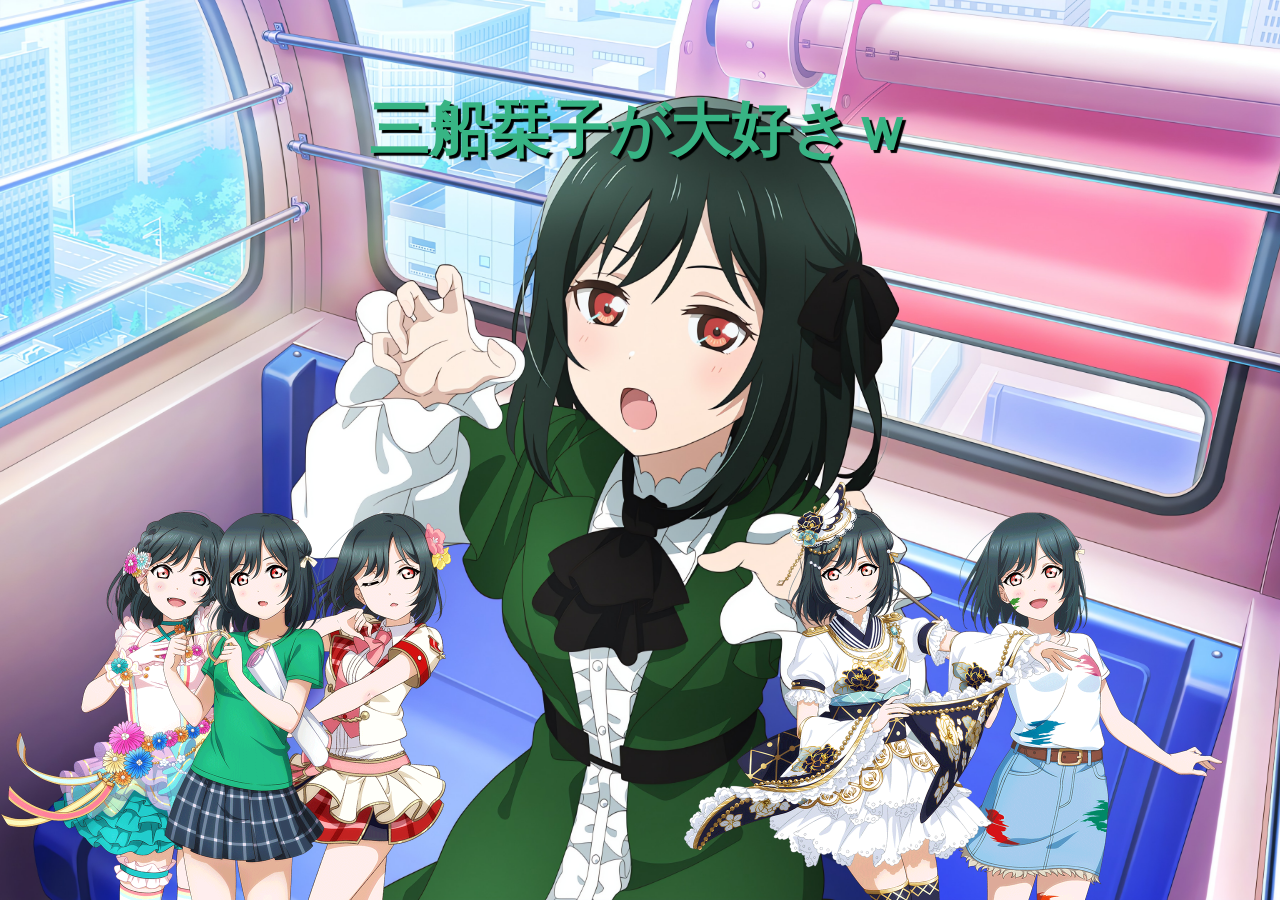
==== index.html @ 2fde6b37 "サイト準備中" ====
<!DOCTYPE html>
<html lang="en">
<head>
    <meta charset="UTF-8">

    <meta name="viewport" content="width=device-width, initial-scale=1.0">

    <title>三船栞子が大好き！</title>

    <meta
        name="description"
        content="三船栞子ドキドキスキスキクラブウェブサイト「準備中」"
    >

    <link rel="icon" href="favicon.ico" type="image/x-icon">
    <link rel="stylesheet" href="styles/style.css">
</head>

<body>

    <header>
    </header>

    <div id="main">
        <h2>三船栞子が大好きｗ</h2>

        <img src="images/shiok/13.png" alt="三船栞子" id='shiok-1'>
        <img src="images/shiok/18.png" alt="三船栞子" id='shiok-2'>
        <img src="images/shiok/2.png" alt="三船栞子" id='shiok-3'>
        <img src="images/shiok/11.png" alt="三船栞子" id='shiok-4'>
        <img src="images/shiok/15.png" alt="三船栞子" id='shiok-5'>
    </div>

    <!--
    <footer>
        <p>&copy; 2026 三船栞子ドキドキスキスキクラブ</p>
    </footer>
-->

    <!-- JavaScript -->
    <script src="script.js"></script>
</body>
</html>
---- styles/style.css ----
body {
    margin: 0;
    min-height: 100vh;

    background-image: url('../images/shiok/koufukuron.jpg');
    background-repeat: no-repeat;
    background-size: cover;
    background-position: center 25%;
    font-family: sans-serif;
}

#main {
    padding: 20px;
    text-align: center;

    color: #37b484;
    text-shadow: 3px 3px 1px #000;

    font-size: 2.5em;

    padding-top: 40px;
}

#shiok-1 {
    position: absolute;
    width: 40%;
    height: auto;

    bottom: 0;
    left: -80px;
}

#shiok-2 {
    position: absolute;
    width: 40%;
    height: auto;

    bottom: 0;
    right: 0;
}

#shiok-3 {
    position: absolute;
    width: 40%;
    height: auto;

    bottom: 0;
    right: 180px;
}

#shiok-4 {
    position: absolute;
    width: 40%;
    height: auto;

    bottom: 0;
    left: 120px;
}

#shiok-5 {
    position: absolute;
    width: 40%;
    height: auto;

    bottom: 0;
    left: 0;
}
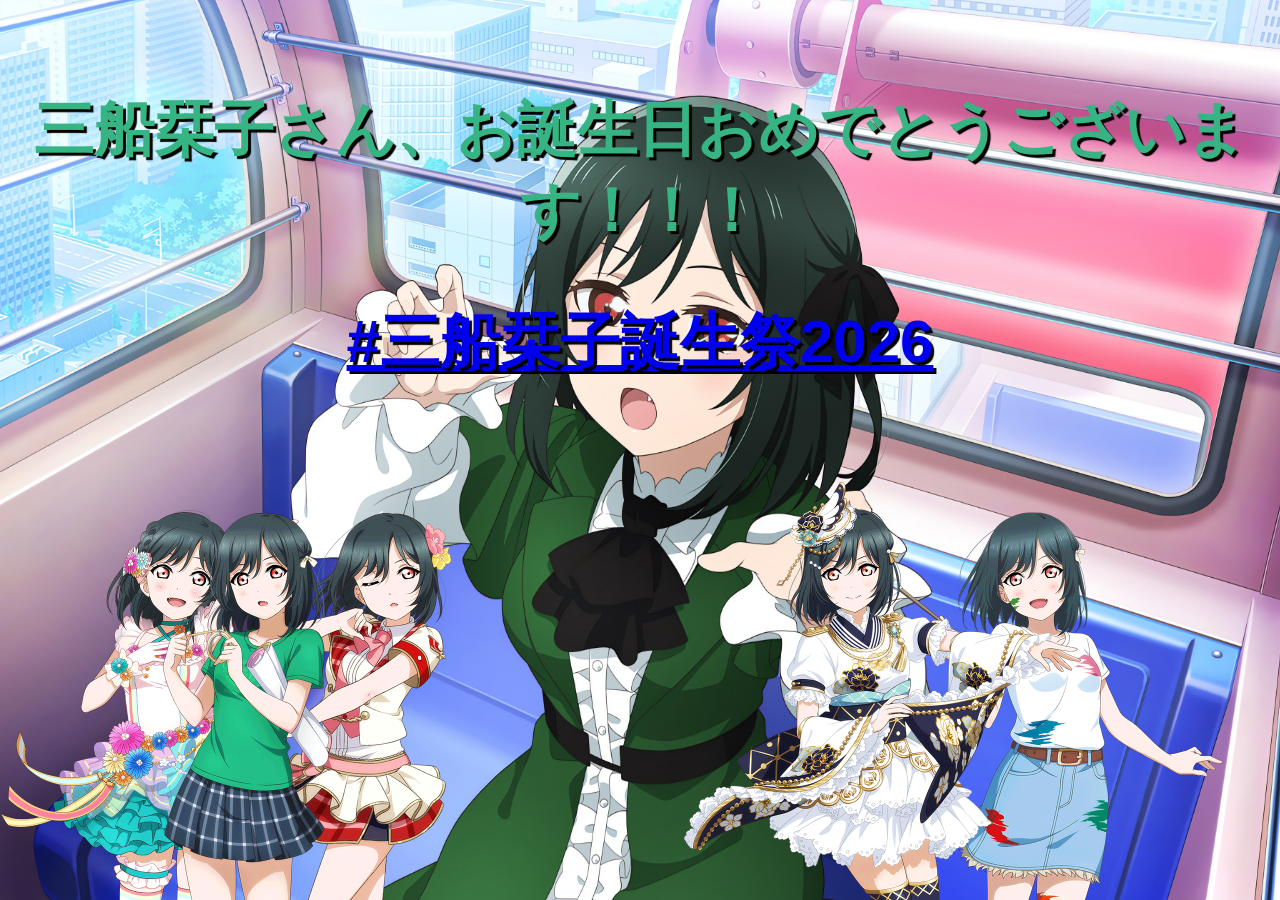
==== commit 922f4e59: "誕生日メッセジー" ====
--- a/index.html
+++ b/index.html
@@ -4,6 +4,11 @@
     <meta charset="UTF-8">
 
     <meta name="viewport" content="width=device-width, initial-scale=1.0">
+    <meta property="og:image" content="https://www.nijigasaki.com/images/shiok/ka.jpg">
+    <meta property="og:url" content="https://www.nijigasaki.com/">
+    <meta property="og:type" content="website">
+    <meta property="og:title" content="三船栞子が大好き！">
+    <meta property="og:description" content="三船栞子ドキドキスキスキクラブウェブサイト「準備中」">
 
     <title>三船栞子が大好き！</title>
 
@@ -22,8 +27,8 @@
     </header>
 
     <div id="main">
-        <h2>三船栞子が大好きｗ</h2>
-
+        <h2>三船栞子さん、お誕生日おめでとうございます！！！</h2>
+        <h2><a href="https://x.com/hashtag/%E4%B8%89%E8%88%B9%E6%A0%9E%E5%AD%90%E7%94%9F%E8%AA%95%E7%A5%AD2026" target="_blank">#三船栞子誕生祭2026</a></h2>
         <img src="images/shiok/13.png" alt="三船栞子" id='shiok-1'>
         <img src="images/shiok/18.png" alt="三船栞子" id='shiok-2'>
         <img src="images/shiok/2.png" alt="三船栞子" id='shiok-3'>
@@ -36,8 +41,5 @@
         <p>&copy; 2026 三船栞子ドキドキスキスキクラブ</p>
     </footer>
 -->
-
-    <!-- JavaScript -->
-    <script src="script.js"></script>
 </body>
 </html>
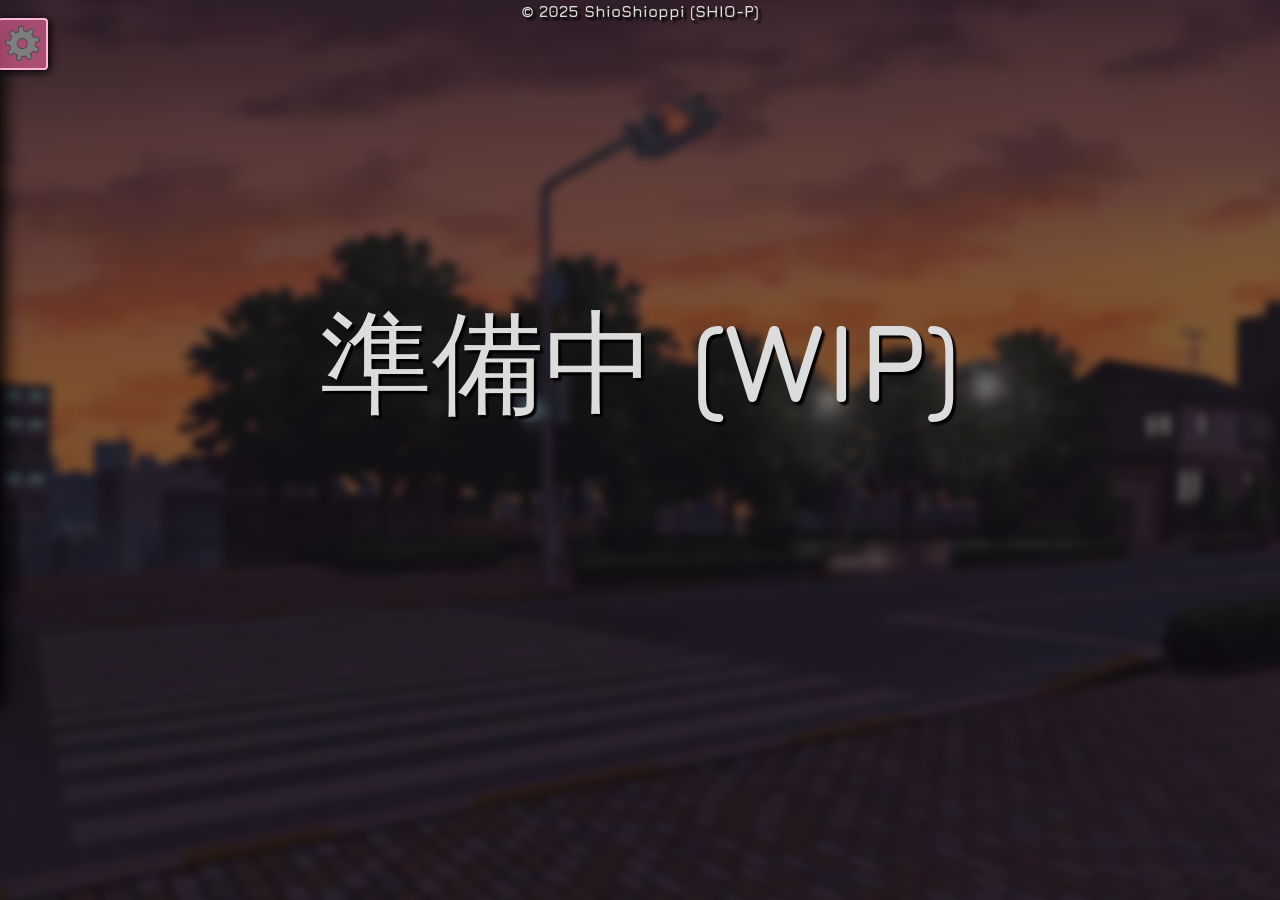
==== commit 556c5745: "Changed the entire website. Added event site and redirected character sites." ====
--- a/index.html
+++ b/index.html
@@ -1,45 +1,39 @@
-<!DOCTYPE html>
-<html lang="en">
+<!doctype html>
+<html>
+
 <head>
-    <meta charset="UTF-8">
+  <meta charset="utf-8">
+  <meta name="viewport" content="width=device-width, initial-scale=1">
+  <!--<meta http-equiv="refresh" content="2">-->
+  <title>ShioShioppiのウェブサイト</title>
+  <link rel="stylesheet" href="styles/style.css">
+  <meta name="description" content="自分のウェブサイトです。ようこそ～">
 
-    <meta name="viewport" content="width=device-width, initial-scale=1.0">
-    <meta property="og:image" content="https://www.nijigasaki.com/images/shiok/ka.jpg">
-    <meta property="og:url" content="https://www.nijigasaki.com/">
-    <meta property="og:type" content="website">
-    <meta property="og:title" content="三船栞子が大好き！">
-    <meta property="og:description" content="三船栞子ドキドキスキスキクラブウェブサイト「準備中」">
+  <meta property="og:title" content="Nijigasaki">
+  <meta property="og:url" content="">
+  <meta property="og:image" content="">
+  <meta property="og:image:alt" content="">
+  <meta name="keywords" content="Love Live!, ラブライブ！, School Idol, スクールアイドル, U's, μ's, Aqours, Nijigasaki, Liella, Hasunosora">
 
-    <title>三船栞子が大好き！</title>
-
-    <meta
-        name="description"
-        content="三船栞子ドキドキスキスキクラブウェブサイト「準備中」"
-    >
-
-    <link rel="icon" href="favicon.ico" type="image/x-icon">
-    <link rel="stylesheet" href="styles/style.css">
+  <link rel="icon" href="/favicon.ico" sizes="any">
+  <link rel="manifest" href="site.webmanifest">
+  <meta name="theme-color" content="#e10b80">
 </head>
 
 <body>
+  <div id="nav-bar" class="config-panel">
+	  <div id="config" onclick="toggleSettings(this)"></div>
+	  <h2 data-loc-key="options.label" class="llfont">Settings</h2>
+  </div>
+  <!--Literally only used as a background so that opacity works correctly.-->
+  <div id='background-primary' style="display: block"></div>
+  <div id='background-hidden' style="display: none"></div>
+  <div id="loading-text" class="llfont" style="display: block">準備中 (WIP)</div>
+	<footer>
+		<span class="llfont">&copy; 2025 ShioShioppi (SHIO-P)</span>
+	</footer>
+  </div>
+	<script src="scripts/index.js"></script>
+</body>
 
-    <header>
-    </header>
-
-    <div id="main">
-        <h2>三船栞子さん、お誕生日おめでとうございます！！！</h2>
-        <h2><a href="https://x.com/hashtag/%E4%B8%89%E8%88%B9%E6%A0%9E%E5%AD%90%E7%94%9F%E8%AA%95%E7%A5%AD2026" target="_blank">#三船栞子誕生祭2026</a></h2>
-        <img src="images/shiok/13.png" alt="三船栞子" id='shiok-1'>
-        <img src="images/shiok/18.png" alt="三船栞子" id='shiok-2'>
-        <img src="images/shiok/2.png" alt="三船栞子" id='shiok-3'>
-        <img src="images/shiok/11.png" alt="三船栞子" id='shiok-4'>
-        <img src="images/shiok/15.png" alt="三船栞子" id='shiok-5'>
-    </div>
-
-    <!--
-    <footer>
-        <p>&copy; 2026 三船栞子ドキドキスキスキクラブ</p>
-    </footer>
--->
-</body>
-</html>+</html>
--- a/styles/style.css
+++ b/styles/style.css
@@ -1,67 +1,727 @@
+/*! HTML5 Boilerplate v9.0.1 | MIT License | https://html5boilerplate.com/ */
+
+/* main.css 3.0.0 | MIT License | https://github.com/h5bp/main.css#readme */
+/*
+ * What follows is the result of much research on cross-browser styling.
+ * Credit left inline and big thanks to Nicolas Gallagher, Jonathan Neal,
+ * Kroc Camen, and the H5BP dev community and team.
+ */
+
+/* ==========================================================================
+   Base styles: opinionated defaults
+   ========================================================================== */
+
+html {
+  color: #222;
+  font-size: 1em;
+  line-height: 1.4;
+}
+
+::-moz-selection {
+  background: #b3d4fc;
+  text-shadow: none;
+}
+
+::selection {
+  background: #b3d4fc;
+  text-shadow: none;
+}
+
+/*
+ * A better looking default horizontal rule
+ */
+
+hr {
+  display: block;
+  height: 1px;
+  border: 0;
+  border-top: 1px solid #ccc;
+  margin: 1em 0;
+  padding: 0;
+}
+
+audio,
+canvas,
+iframe,
+img,
+svg,
+video {
+  vertical-align: middle;
+}
+
+fieldset {
+  border: 0;
+  margin: 0;
+  padding: 0;
+}
+
+/*
+ * Allow only vertical resizing of textareas.
+ */
+
+textarea {
+  resize: vertical;
+}
+
+.hidden,
+[hidden] {
+  display: none !important;
+}
+
+.visually-hidden {
+  border: 0;
+  clip: rect(0, 0, 0, 0);
+  height: 1px;
+  margin: -1px;
+  overflow: hidden;
+  padding: 0;
+  position: absolute;
+  white-space: nowrap;
+  width: 1px;
+  /* 1 */
+}
+
+.visually-hidden.focusable:active,
+.visually-hidden.focusable:focus {
+  clip: auto;
+  height: auto;
+  margin: 0;
+  overflow: visible;
+  position: static;
+  white-space: inherit;
+  width: auto;
+}
+
+/*
+ * Hide visually and from screen readers, but maintain layout
+ */
+
+.invisible {
+  visibility: hidden;
+}
+
+/*
+ * Clearfix: contain floats
+ *
+ * The use of `table` rather than `block` is only necessary if using
+ * `::before` to contain the top-margins of child elements.
+ */
+
+.clearfix::before,
+.clearfix::after {
+  content: "";
+  display: table;
+}
+
+.clearfix::after {
+  clear: both;
+}
+
+/* ==========================================================================
+   EXAMPLE Media Queries for Responsive Design.
+   These examples override the primary ('mobile first') styles.
+   Modify as content requires.
+   ========================================================================== */
+
+@media only screen and (min-width: 35em) {
+  /* Style adjustments for viewports that meet the condition */
+}
+
+@media print,
+  (-webkit-min-device-pixel-ratio: 1.25),
+  (min-resolution: 1.25dppx),
+  (min-resolution: 120dpi) {
+  /* Style adjustments for high resolution devices */
+}
+
+/* ==========================================================================
+   Print styles.
+   Inlined to avoid the additional HTTP request:
+   https://www.phpied.com/delay-loading-your-print-css/
+   ========================================================================== */
+
+@media print {
+  *,
+  *::before,
+  *::after {
+    background: #fff !important;
+    color: #000 !important;
+    /* Black prints faster */
+    box-shadow: none !important;
+    text-shadow: none !important;
+  }
+
+  a,
+  a:visited {
+    text-decoration: underline;
+  }
+
+  a[href]::after {
+    content: " (" attr(href) ")";
+  }
+
+  abbr[title]::after {
+    content: " (" attr(title) ")";
+  }
+
+  /*
+   * Don't show links that are fragment identifiers,
+   * or use the `javascript:` pseudo protocol
+   */
+  a[href^="#"]::after,
+  a[href^="javascript:"]::after {
+    content: "";
+  }
+
+  pre {
+    white-space: pre-wrap !important;
+  }
+
+  pre,
+  blockquote {
+    border: 1px solid #999;
+    page-break-inside: avoid;
+  }
+
+  tr,
+  img {
+    page-break-inside: avoid;
+  }
+
+  p,
+  h2,
+  h3 {
+    orphans: 3;
+    widows: 3;
+  }
+
+  h2,
+  h3 {
+    page-break-after: avoid;
+  }
+}
+
+/*Non-boiler-plate CSS*/
+
+/*Set the size of the entire document for positioning and reset the margins.*/
+html {
+  height: 100%;
+  margin: 0;
+}
+
+/*Set the size of the main body for positioning and reset the margins.*/
 body {
-    margin: 0;
-    min-height: 100vh;
-
-    background-image: url('../images/shiok/koufukuron.jpg');
-    background-repeat: no-repeat;
-    background-size: cover;
-    background-position: center 25%;
-    font-family: sans-serif;
-}
-
-#main {
-    padding: 20px;
-    text-align: center;
-
-    color: #37b484;
-    text-shadow: 3px 3px 1px #000;
-
-    font-size: 2.5em;
-
-    padding-top: 40px;
-}
-
-#shiok-1 {
-    position: absolute;
-    width: 40%;
-    height: auto;
-
-    bottom: 0;
-    left: -80px;
-}
-
-#shiok-2 {
-    position: absolute;
-    width: 40%;
-    height: auto;
-
-    bottom: 0;
-    right: 0;
-}
-
-#shiok-3 {
-    position: absolute;
-    width: 40%;
-    height: auto;
-
-    bottom: 0;
-    right: 180px;
-}
-
-#shiok-4 {
-    position: absolute;
-    width: 40%;
-    height: auto;
-
-    bottom: 0;
-    left: 120px;
-}
-
-#shiok-5 {
-    position: absolute;
-    width: 40%;
-    height: auto;
-
-    bottom: 0;
-    left: 0;
-}+  height: 100%;
+  margin: 0;
+  background-color: black;
+}
+
+html,
+body {
+  margin: 0;
+  padding: 0;
+  overflow-x: hidden;
+}
+
+#background-primary, #background-hidden {
+  width: 100vw;
+  height: 100vh;
+  position: fixed;
+  background-position: center;
+  background-size: cover;
+  background-repeat: no-repeat;
+  z-index: -100;
+  opacity: 50%;
+  filter: blur(4px);
+
+  /*Background Animation Testing*/
+  /*animation: testbg 120s linear 0s 1;*/
+}
+
+#main-container {
+  width: 100vw;
+  max-width: 100vw;
+  height: 100vh;
+
+  /*Flex Container*/
+  display: flex;
+  flex-direction: column;
+  align-items: center;
+  position: relative;
+
+  overflow: auto;
+}
+
+#banner {
+  /*Image of the banner*/
+  /*Scaling and Positioning*/
+  width: 50%;
+  height: auto;
+
+  /*Styling*/
+  background-color: #e10b80;
+  border: #b30765 2px solid;
+  border-radius: 18px;
+  margin-top: 8px;
+  margin-bottom: 8px;
+  opacity: 70%;
+  box-shadow: 0px 14px 20px black;
+
+  transition: transform 0.1s linear;
+  transition: all 0.2s ease;
+}
+
+#banner:hover {
+  transform: scale(1.05, 1.05);
+  cursor: pointer;
+}
+
+#banner:active {
+  transition: transform 0.05s linear;
+  -o-transition: transform 0.05s linear;
+  -moz-transition: transform 0.05s linear;
+  -webkit-transition: transform 0.05s linear;
+  transform: scale(0.95, 0.95);
+}
+
+/*Main content div containing all buttons*/
+#content {
+  /*Scaling and Positioning*/
+  width: 100%;
+  text-align: center;
+  flex-grow: 0;
+  display: flex;
+  flex-direction: column;
+  align-items: center;
+  justify-content: center;
+  transition: all 0.4s ease;
+
+  /*Styling
+  background-color: rgba(225, 11, 128, 0.15);
+  border: #b30765 2px solid;
+  border-radius: 4px;
+  text-align: center;
+
+  backdrop-filter: blur(8px);
+  -webkit-backdrop-filter: blur(8px);
+
+  position: relative;
+  overflow: hidden;
+  */
+}
+
+#description-header {
+  font-size: 0.9rem !important;
+  text-wrap-mode: nowrap;
+
+  transition: all 0.4s ease;
+
+  animation: pulse 2s ease-in-out 0s infinite alternate; 
+}
+
+#button-list {
+  list-style: none;
+  list-style-position: outside;
+  padding: none;
+
+  /*Flex Container for centering*/
+  flex-direction: column;
+  display: flex;
+  justify-content: center;
+  align-items: center;
+  width: 100%;
+
+  margin-right: 0;
+  padding-top: 0;
+  visibility: visible;
+
+  transition: margin-right 0.2s linear, visibility 0.2s linear; 
+}
+
+.slide-left-anim {
+  /*margin-left: 150vw !important;*/
+  
+  visibility: hidden !important;
+}
+
+#config {
+  position: absolute;
+  height: 48px;
+  left: 100.1%;
+  top: -2px;
+  aspect-ratio: 1;
+  box-shadow: 2px 2px 8px black;
+
+  background-image: url('/images/Buttons/SettingsCog.png');
+  background-size: 82% auto;
+  background-repeat: no-repeat;
+  background-position: 60% 50%;
+
+  border-top: #fab7d8 2px solid;
+  border-bottom: #fab7d8 2px solid;
+  border-right: #fab7d8 2px solid;
+  border-radius: 4px;
+
+  /*Browser Support haha*/
+  transition: all 0.1s linear;
+  /*Position above nav-bar.*/
+  z-index: 10000;
+
+  background-color: rgba(228, 97, 151, 0.65);
+}
+
+#config:hover {
+  transform: scale(1.05, 1.05);
+  -o-transform: scale(1.05, 1.05);
+  -moz-transform: scale(1.05, 1.05);
+  -webkit-transform: scale(1.05, 1.05);
+  -ms-transform: scale(1.05, 1.05);
+  cursor: pointer;
+}
+
+#nav-bar {
+  border-radius: 4px;
+  position: absolute;
+  top: 18px;
+  left: -202px;
+  width: 200px;
+  min-width: 200px;
+  max-height: 75vh;
+  height: 75vh;
+
+  z-index: 2000;
+
+  /*Animation*/
+  visibility: visible;
+
+  display: flex;
+  justify-content: center;
+
+  transition: left 0.1s linear, visibility 0.1s linear;
+
+  backdrop-filter: blur(6px);
+  -webkit-backdrop-filter: blur(6px);
+
+  border-left: 0;
+}
+
+.nav-open-anim {
+
+  /*
+  min-height: 75vh !important;
+  */
+  left: -1px !important;
+  visibility: visible !important;
+}
+
+footer {
+  width: 100%;
+  text-align: center;
+}
+
+/*Class Styling*/
+.button-element {
+  width: 300px;
+  max-width: 300px;
+  max-height: 60px;
+  height: 60px;
+
+  /*Styling*/
+  text-align: right;
+  line-height: 38px;
+  font-size: 2rem;
+
+  /*Browser Support haha*/
+  transition: transform 0.1s linear;
+  -o-transition: transform 0.1s linear;
+  -moz-transition: transform 0.1s linear;
+  -webkit-transition: transform 0.1s linear;
+
+  /*Positioning (Spacing)*/
+  margin-bottom: 24px;
+  position: relative;
+}
+
+.button-element:hover {
+  /*Browser Support haha*/
+  transform: scale(1.05, 1.05);
+  cursor: pointer;
+}
+
+.button-element:active {
+  transition: transform 0.05s linear;
+  -o-transition: transform 0.05s linear;
+  -moz-transition: transform 0.05s linear;
+  -webkit-transition: transform 0.05s linear;
+  transform: scale(0.95, 0.95);
+}
+
+/*This is for the text inside of the buttons.*/
+.button-element > span:not(.button-description) {
+  opacity: 85%;
+}
+
+.panel-style {
+  background-color: rgba(228, 97, 151, 0.65);
+  border: #fab7d8 2px solid;
+  border-radius: 12px;
+
+  box-shadow: 4px 10px 20px black;
+}
+
+.config-panel {
+  background-color: rgba(228, 97, 151, 0.65);
+  border: #fab7d8 2px solid;
+  border-radius: 12px;
+
+  box-shadow: 4px 10px 20px black;
+}
+
+#option-reset-data {
+  position:inherit;
+  text-align: center;
+  display: flex;
+  justify-content: center;
+  align-items: center;
+  top: 60px;
+
+  width: 90%;
+  max-width: 300px;
+  max-height: 60px;
+  height: 55px;
+  font-size: 1.4rem;
+  line-height: 24px;
+
+  /*Browser Support haha*/
+  transition: transform 0.1s linear;
+  -o-transition: transform 0.1s linear;
+  -moz-transition: transform 0.1s linear;
+  -webkit-transition: transform 0.1s linear;
+
+  /*Positioning (Spacing)*/
+  margin-bottom: 24px;
+  box-shadow: 2px 5px 10px black;
+}
+
+#option-reset-data:hover {
+  /*Browser Support haha*/
+  transform: scale(1.05, 1.05);
+  cursor: pointer;
+}
+
+#option-reset-data:active {
+  transition: transform 0.05s linear;
+  -o-transition: transform 0.05s linear;
+  -moz-transition: transform 0.05s linear;
+  -webkit-transition: transform 0.05s linear;
+  transform: scale(0.95, 0.95);
+}
+
+/*Resize the button descriptions appropriately.*/
+.button-description {
+  font-size: 1.2rem;
+  color: rgba(255, 255, 184, 0.8);
+}
+
+/*Give the button text some padding.*/
+.button-element > span {
+  padding-right: 10px;
+}
+
+/*Parent element of the sprite responsible for showing the background*/
+.button-icon-container {
+  position: absolute; /* Position relative to .button-element */
+  top: 49%; /* Align it to the middle */
+  left: -36px;
+
+  /*Transform*/
+  transform: translateY(-50%); /*Center vertically relative to parent*/
+  
+  width: 100px;
+  height: 100px;
+  background-size: contain;
+  background-repeat: no-repeat;
+  background-position: center;
+
+  background-image: url('/img/Buttons/SIF-Item-Container.png');
+  
+
+  /*Show under sprite*/
+  z-index: 8;
+}
+
+/*Element inside of the sprite container responsible for showing the icon.*/
+.button-icon-sprite {
+  position: absolute; /* Position relative to .button-element */
+  left: 0;
+  top: 0;
+
+  width: 100px;
+  height: 100px;
+  background-size: 90% auto;
+  background-repeat: no-repeat;
+  background-position: center;
+
+  /* Creates ugly artifact on hover. Can be fixed by disabling box-shadow on hover of surrounding elements.
+  border-radius: 16px;
+  box-shadow: 4px 10px 20px black;
+  */
+
+  /*Show above container*/
+  z-index: 10;
+  /*
+  border-color: #b30765;
+  background-color: rgba(225, 11, 128, 0.3);
+  border: #b30765 2px solid;
+  border-radius: 25%;
+  backdrop-filter: blur(8px);
+  -webkit-backdrop-filter: blur(8px);
+  */
+}
+
+.llfont {
+  font-family: "schoolidol";
+  color: rgb(220, 220, 220);
+  text-shadow: 3px 3px 2px black;
+  user-select: none;
+  -moz-user-select: none;
+  -ms-user-select: none;
+  -webkit-user-select: none;
+}
+
+#loading-text {
+  left: 50%;
+  top: 40%;
+  position: absolute;
+  font-size: 7em;
+  transform: translate(-50%, -50%);
+}
+
+/*When in portrait mode, scale the page so that the main content page covers majority of the screen.*/
+@media screen and (orientation: portrait) {
+  #banner {
+    width: 90%;
+    max-width: 250px;
+  }
+  .button-element {
+    width: 90%;
+    max-width: 300px;
+    max-height: 60px;
+    height: 55px;
+  }
+  #description-header {
+    font-size: 0.6rem !important;
+  }
+  .button-element {
+    font-size: 1.4rem;
+    line-height: 24px;
+  }
+  .button-description {
+    font-size: 0.68rem;
+  }
+  .button-icon-container {
+    width: 76px;
+    height: 76px;
+    top: 49%; /* Align it to the middle */
+    left: -8px;
+  }
+  .button-icon-sprite {
+    width: 76px;
+    height: 76px;
+  }
+  #nav-bar {
+    left: -202px;/*Small adjustment is required for portrait mode.*/
+    top: 18px;
+    width: 200px;
+    min-width: 200px;
+    max-height: 75vh;
+    height: 75vh;
+  }
+  .slide-left-anim {
+    margin-right: 200vw !important;
+    visibility: hidden !important;
+  }
+}
+
+/*When in landscape mode, scale the page so that the main content page covers only some of the screen; leaving the sides untouched.*/
+@media screen and (orientation: landscape) {
+  #main-container {
+    /*Flex Container*/
+    display: flex;
+    justify-content: flex-start;
+    align-items: center;
+  }
+  #content {
+    width: 60%;
+    max-width: 1000px;
+
+    display: flex;
+    flex-direction: column;
+    align-items: center;
+  }
+  #banner {
+    display: block;
+    width: 50%;
+    max-width: 350px;
+    margin-top: 8px;
+  }
+
+  .button-element {
+    width: 50%;
+    max-width: 600px;
+    min-width: 400px;
+    max-height: 80px;
+    height: 80px;
+  }
+  #description-header {
+    font-size: 1.2rem !important;
+  }
+}
+
+/*When screen height is at 1000px or less special scaling needs to occur on the banner to keep it in view.*/
+@media screen and (max-height: 1000px) {
+  #banner {
+    width: 80%;
+  }
+}
+
+/*Prevent description text from wrapping/overflowing.*/
+@media screen and (max-width: 1400px) and (orientation: landscape) {
+  .button-description {
+    font-size:0.9rem;
+  }
+  .slide-left-anim {
+    margin-right: 200vw !important;
+    visibility: hidden !important;
+  }
+}
+
+/*Load the alternative free-to-use School Idol Project font.*/
+@font-face {
+  font-family: "schoolidol";
+  src: url("/fonts/Jura-Bold.ttf");
+}
+
+/*Animations*/
+@keyframes pulse {
+  0% {
+    transform: scale(1, 1);
+  }
+  100% {
+    transform: scale(1.1, 1.1);
+  }
+  0% {
+    transform: scale(1, 1);
+  }
+}
+
+/*
+@keyframes testbg {
+  0% {
+    transform: scale(1, 1);
+  }
+  100% {
+    transform: scale(2, 2);
+  }
+}
+*/
